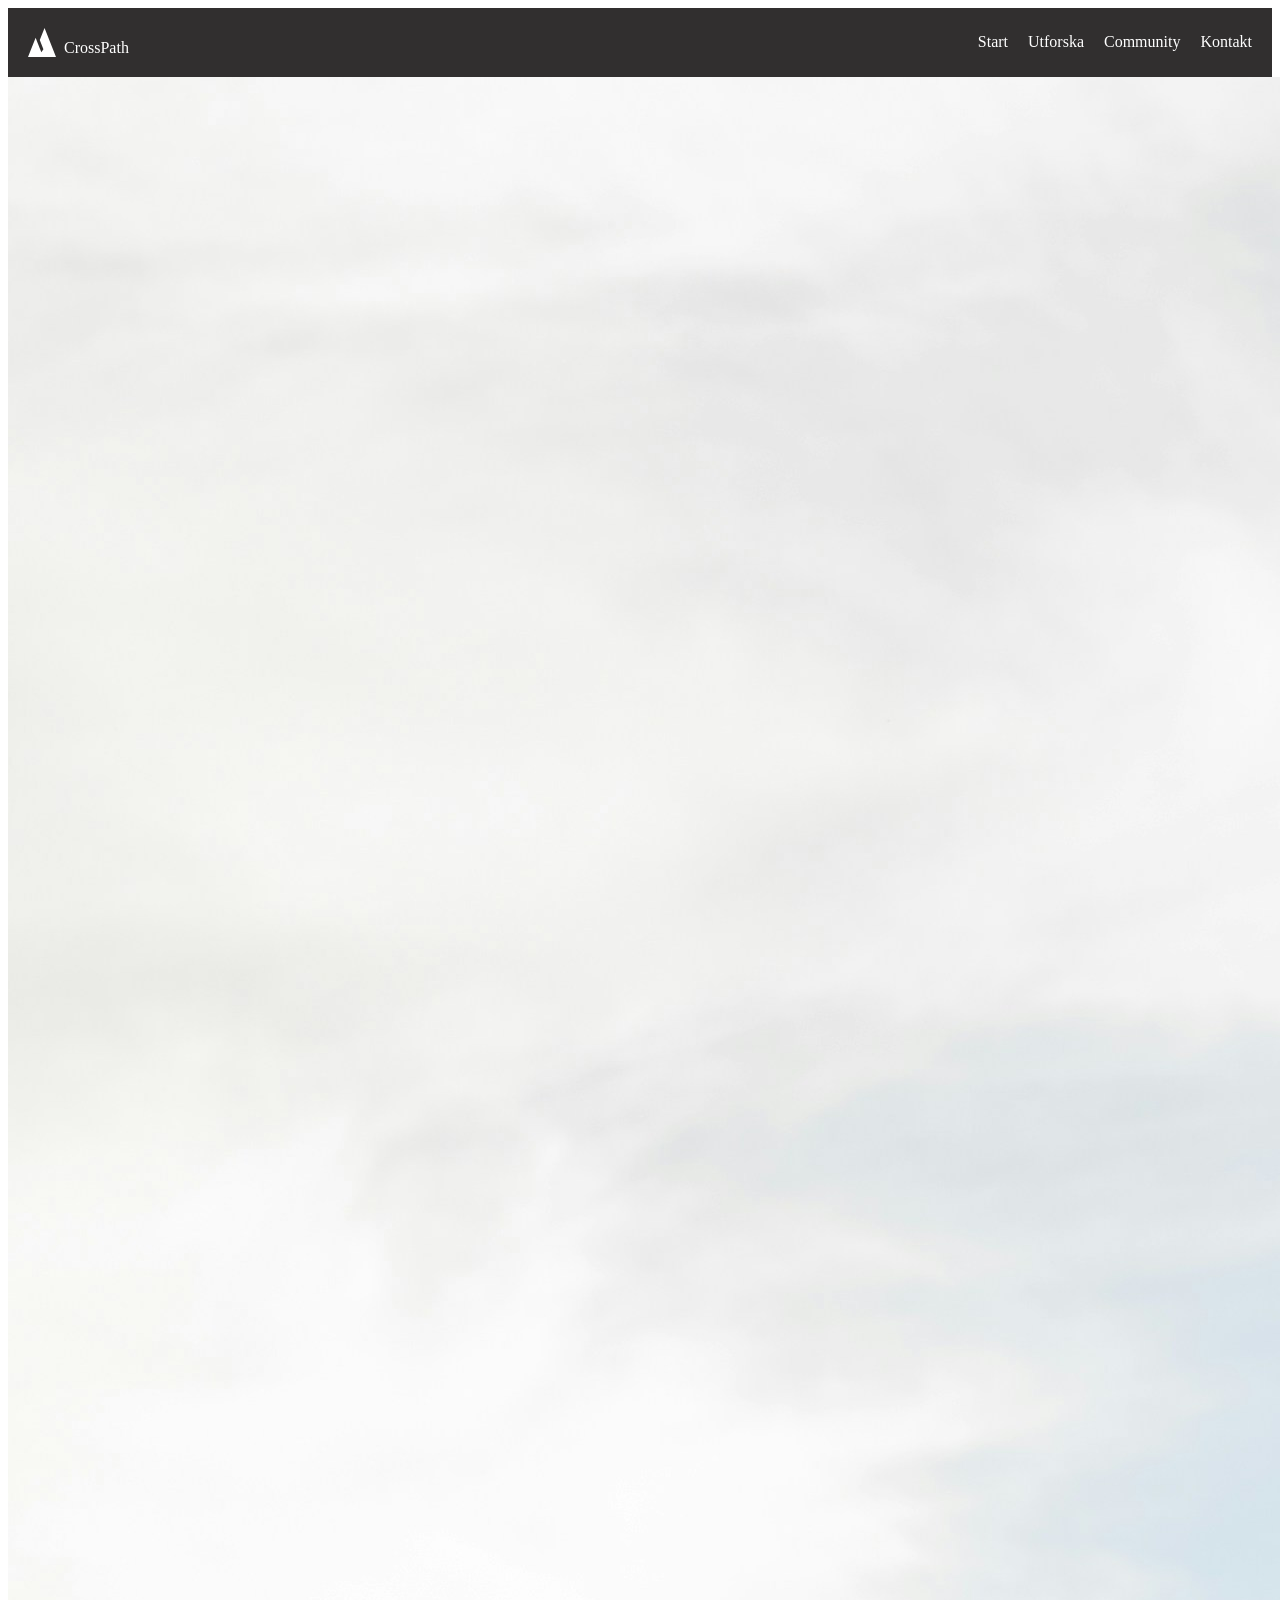
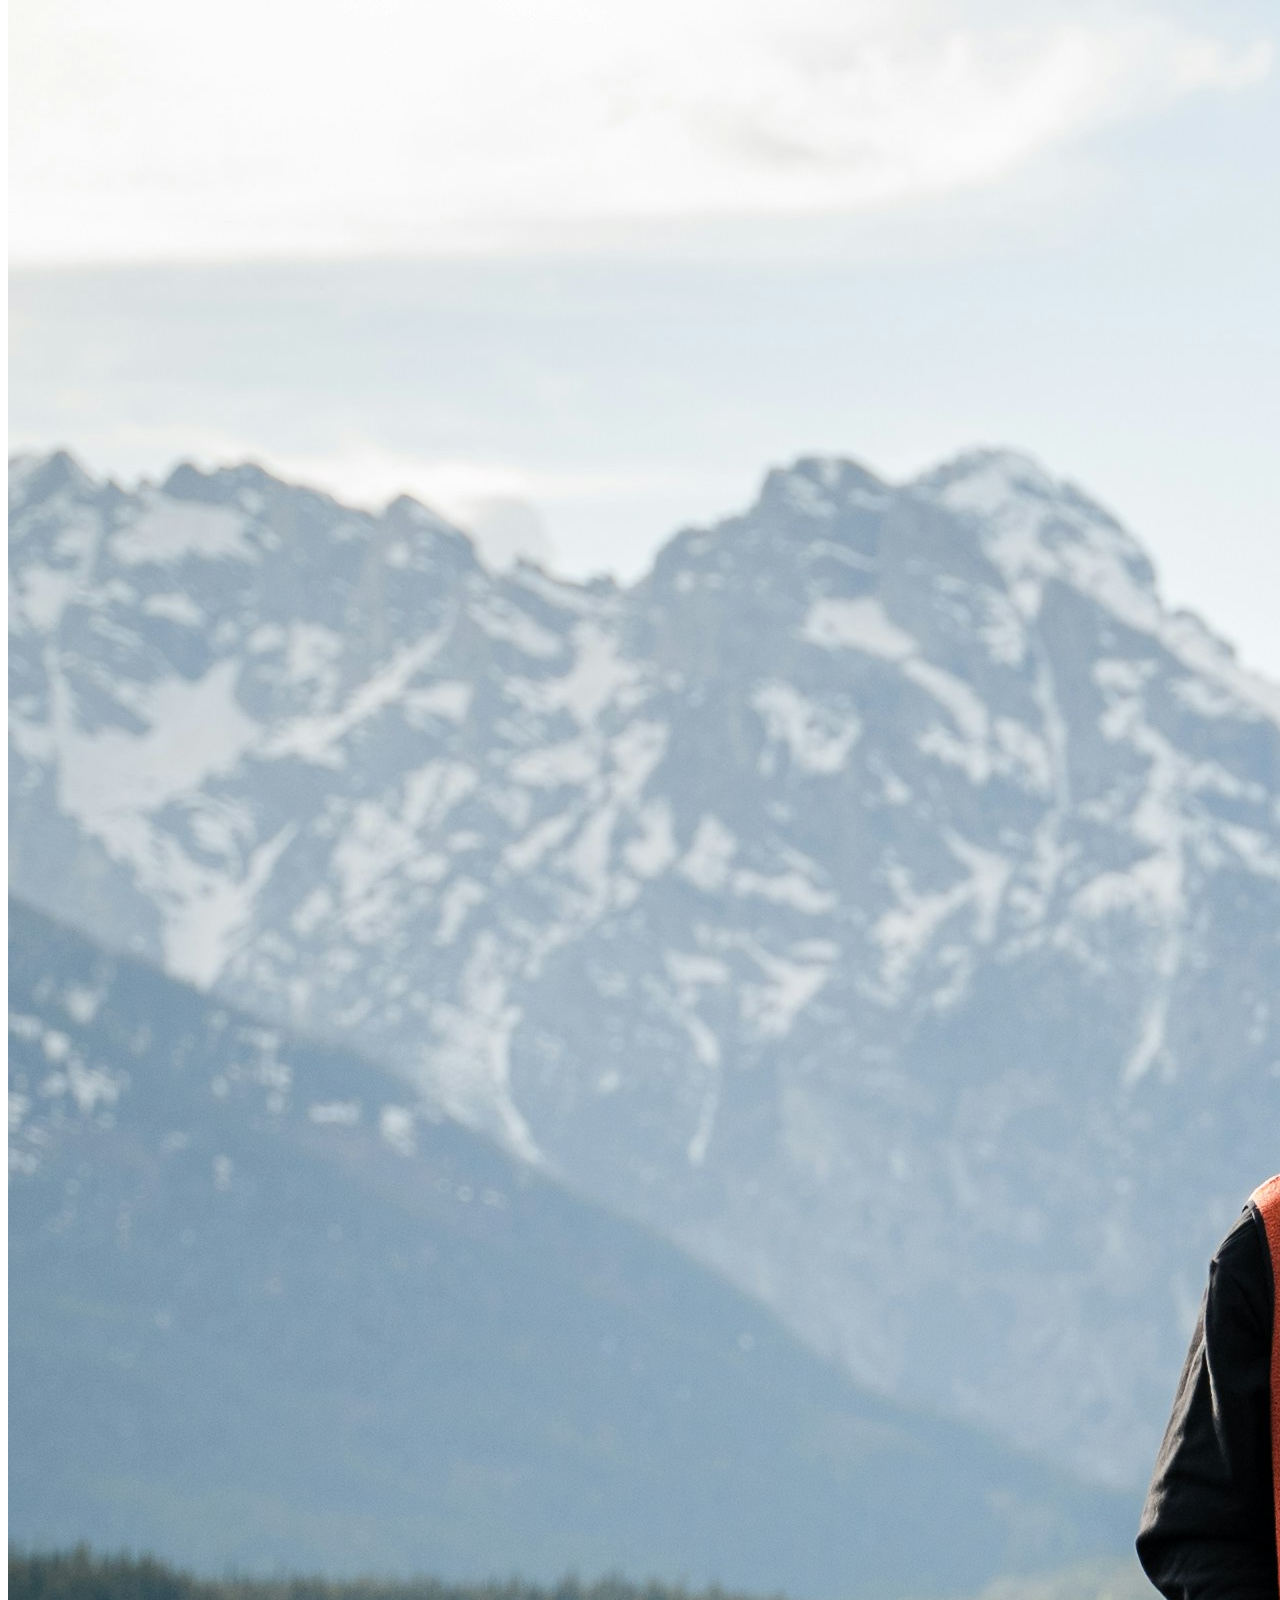
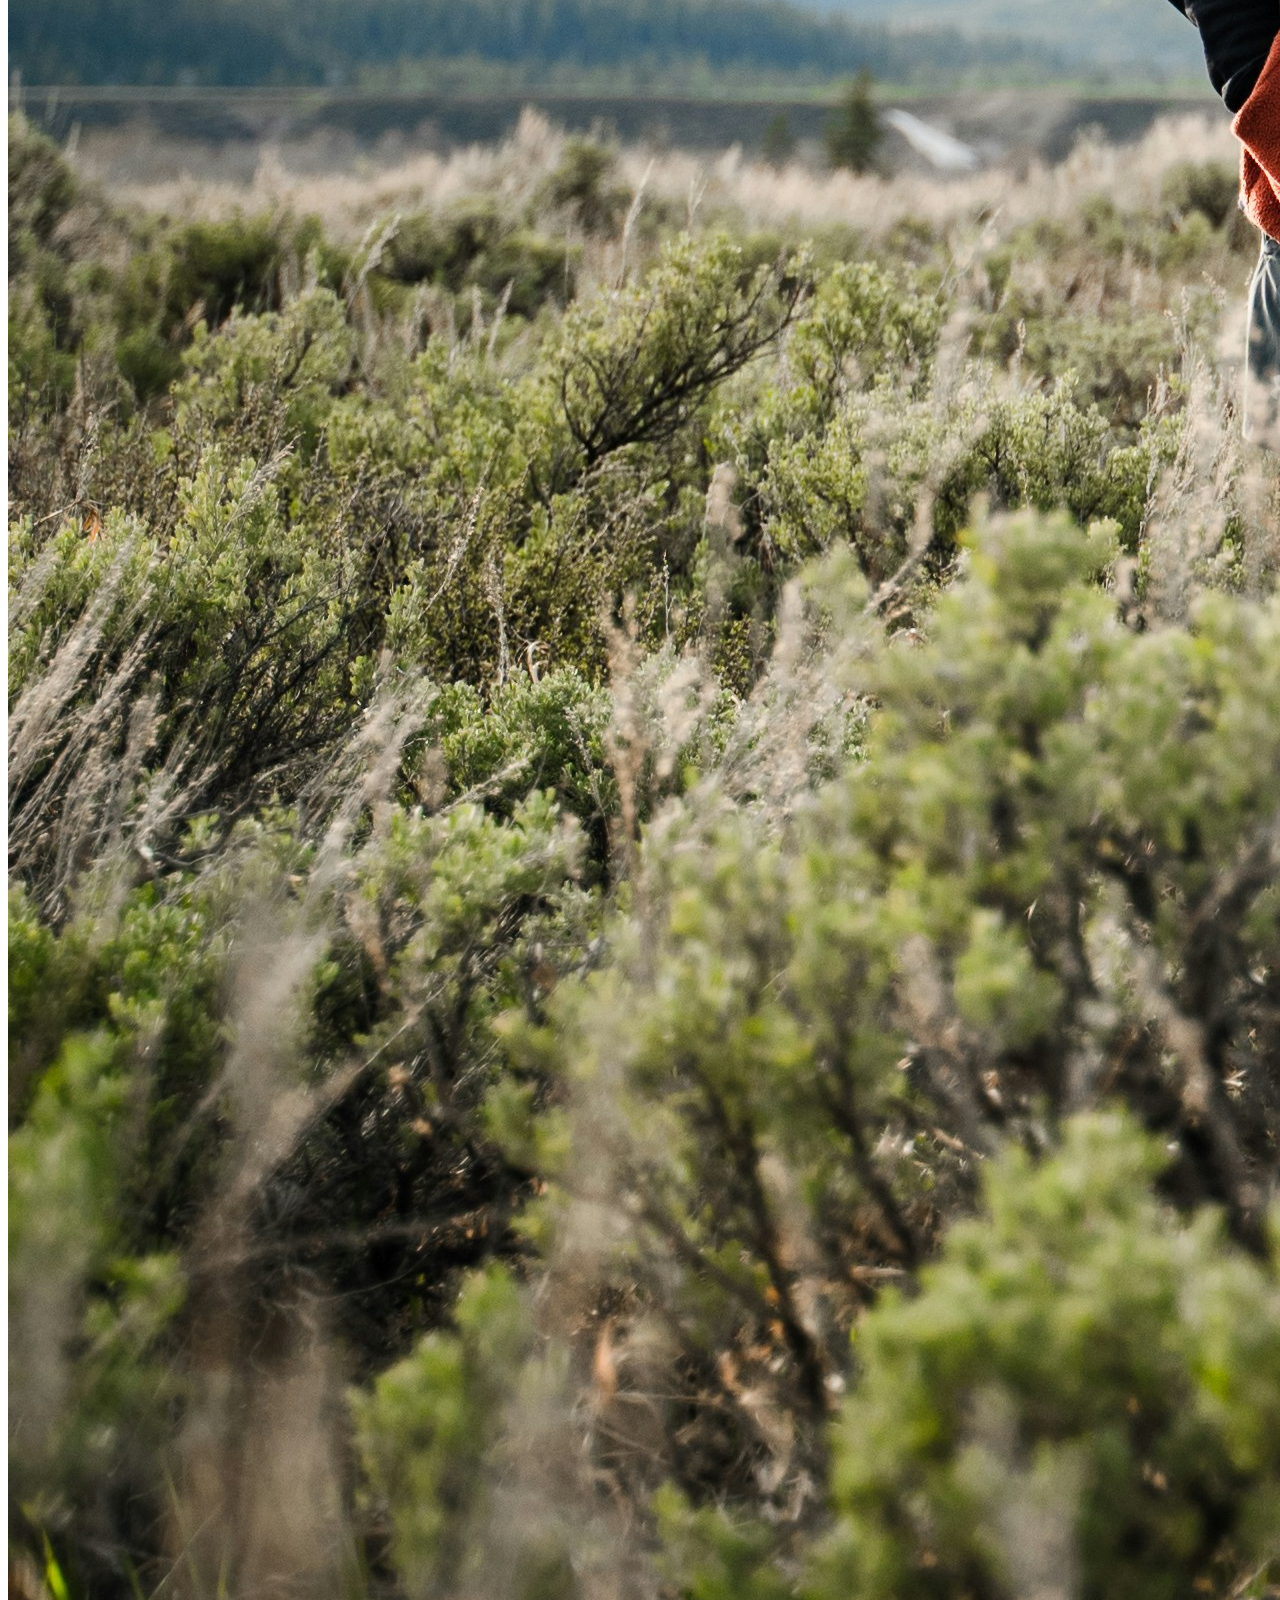
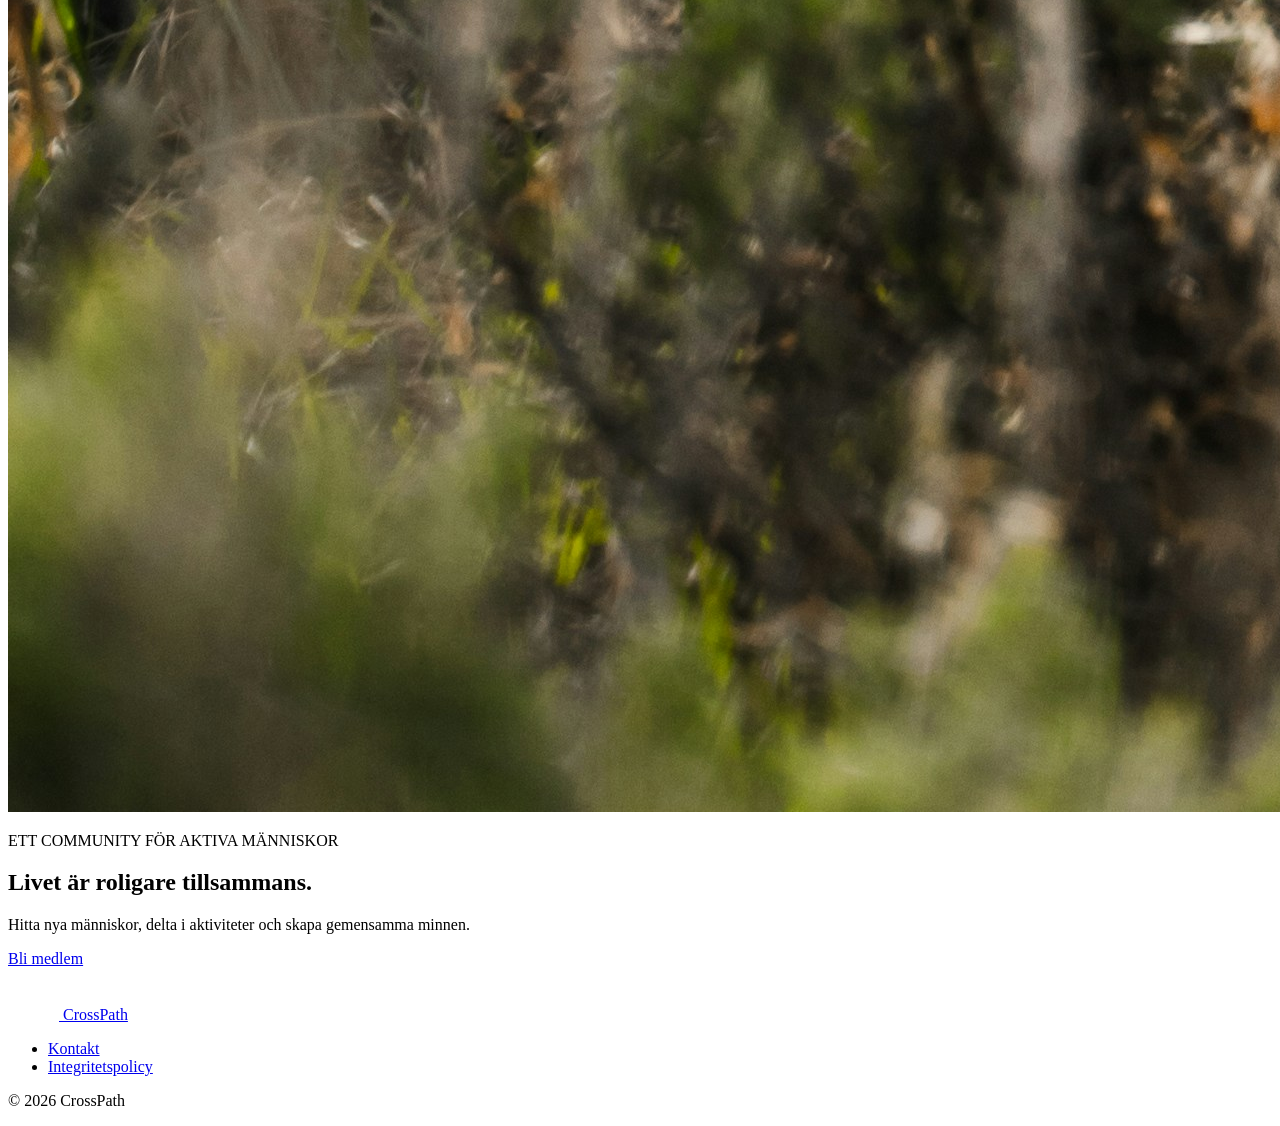
==== index.html @ e4bf087c "Lagt till hero, footern ochimages" ====
<!DOCTYPE html>
<html lang="sv">

<head>
    <meta charset="UTF-8">
    <meta name="viewport" content="width=device-width, initial-scale=1.0">
    <title>CrossPath</title>
    <link rel="stylesheet" href="css/style.css">
    <script src="js/main.js" defer></script>
</head>

<body>
    <header>

        <!--Logotyp-->

        <a href="index.html" class="logotyp">
            <img src="images/crosspath-logo.svg"
                alt="CrossPaths logotyp. Den föreställer ett större och ett mindre berg. Logotypen är helt vit">
            CrossPath
        </a>
        <button class="menu-toggle">☰</button>
        <nav class="menu">
            <ul>
                <li><a href="index.html">Start</a></li>
                <li><a href="utforska.html">Utforska</a></li>
                <li><a href="community.html">Community</a></li>
                <li><a href="kontakt.html">Kontakt</a></li>


            </ul>
        </nav>
    </header>
    <main>

        <!--Hero-sektionen med bild och text. (Ska bli en bildkaruseller med JS)-->

        <section class="hero">
            <img src="images/jonah-brown.jpg" alt="Tre killar som står bredvid varandra framför ett berg och ler.">

            <div class="hero-text">
                <p>ETT COMMUNITY FÖR AKTIVA MÄNNISKOR</p>

                <h1>Livet är roligare tillsammans.</h1>

                <p>Hitta nya människor, delta i aktiviteter
                    och skapa gemensamma minnen.

                </p>

                <a href="community.html" class="member-btn">Bli medlem</a>

            </div>
        </section>
    </main>

    <!--Footer-sektionen med länk och logotyp-->

    <footer>
        <a href="index.html" class="footer-logo">
            <img src="images/crosspath-logo.svg"
                alt="CrossPaths logotyp. Den föreställer ett större och ett mindre berg. Logotypen är helt vit">
            CrossPath
        </a>
        <nav>
            <ul>

                <li><a href="kontakt.html">Kontakt</a></li>
                <li><a href="#">Integritetspolicy</a></li>
            </ul>

        </nav>

        <p>© 2026 CrossPath</p>

    </footer>

</body>

</html>
---- css/style.css ----
/* Grundläggande CS*/

* {
    box-sizing: border-box;
}

header {
    background-color: #312F2F;
    padding: 20px;
    color: white;

    display: flex;
    justify-content: space-between;
    align-items: center;
    flex-wrap: wrap;

}

/* Logotyp */
.logotyp {
    display: flex;
    align-items: flex-end;
    gap: 0.5rem;
    color: white;
    text-decoration: none;
}

.logotyp img {
   width: 28px;
   height: auto;
}

/* Hamburgermeny */
.menu {
    display: none;
    width: 100%;
}

/*Visar menyn när klassen open läggs till*/
.menu.open {
    display: block;
}

.menu-toggle{
    cursor: pointer;
    background-color: transparent;
    border: none;
    color: white;
    font-size: 25px;
}

.menu ul {
    list-style: none;
    margin: 0;
    padding: 0;
}

.menu a {
    color: white;
    text-decoration: none;
}

/* Desktop-versionen, för stora skärmar */

@media (min-width: 768px) {
    .menu-toggle {
        display: none;
    }

    .menu {
        display: block;
        width: auto;
    }

    .menu ul {
        display: flex;
        gap: 20px;
    }
}
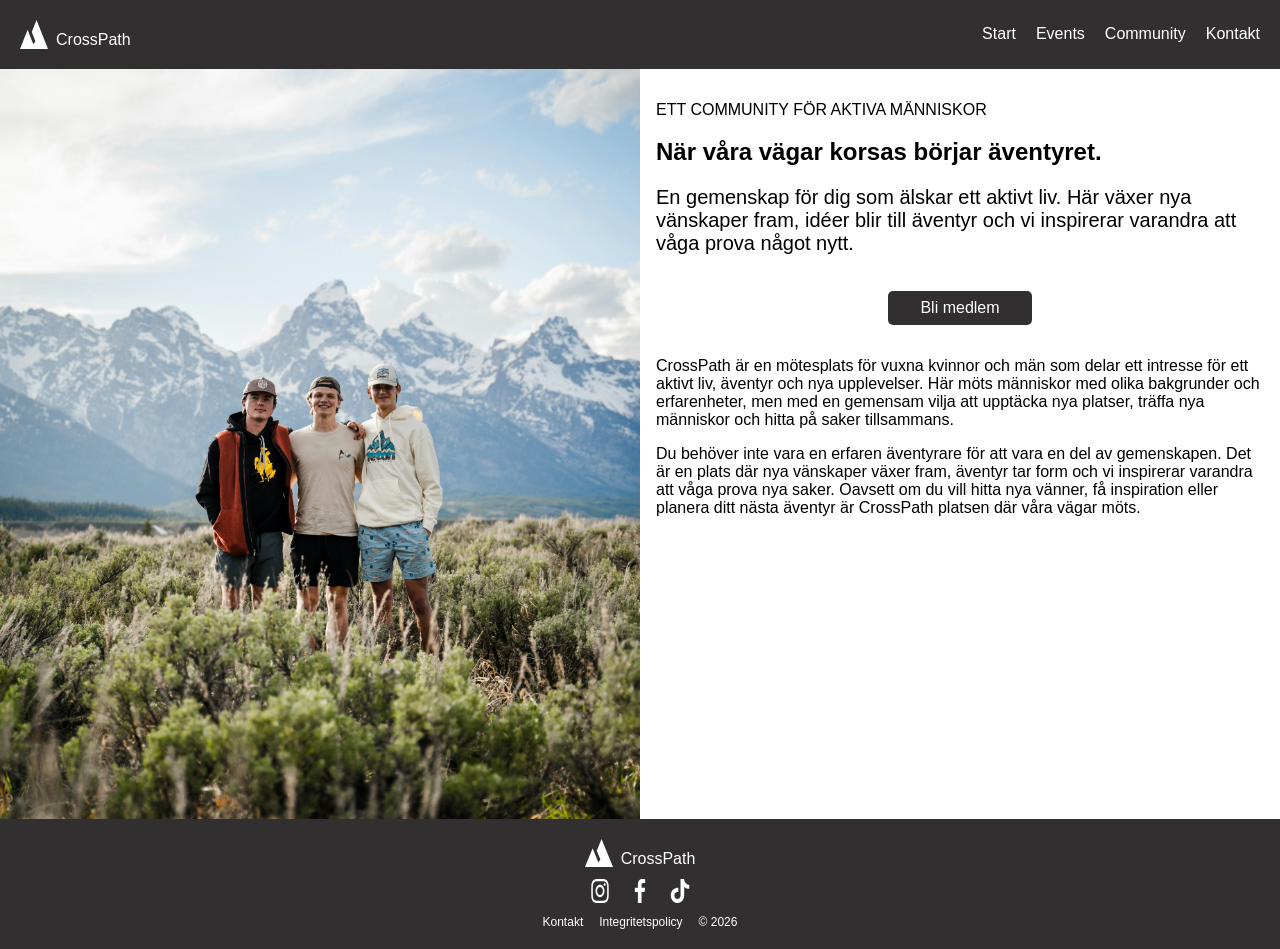
==== commit cddb1f58: "Byggt footern och uppdaterat hemsidans layout. Jag har även anpassat den från Mobile First till Desk" ====
--- a/index.html
+++ b/index.html
@@ -17,13 +17,13 @@
         <a href="index.html" class="logotyp">
             <img src="images/crosspath-logo.svg"
                 alt="CrossPaths logotyp. Den föreställer ett större och ett mindre berg. Logotypen är helt vit">
-            CrossPath
+            <span>CrossPath</span>
         </a>
         <button class="menu-toggle">☰</button>
         <nav class="menu">
             <ul>
                 <li><a href="index.html">Start</a></li>
-                <li><a href="utforska.html">Utforska</a></li>
+                <li><a href="events.html">Events</a></li>
                 <li><a href="community.html">Community</a></li>
                 <li><a href="kontakt.html">Kontakt</a></li>
 
@@ -39,18 +39,35 @@
             <img src="images/jonah-brown.jpg" alt="Tre killar som står bredvid varandra framför ett berg och ler.">
 
             <div class="hero-text">
-                <p>ETT COMMUNITY FÖR AKTIVA MÄNNISKOR</p>
+                <p class="hero-intro">ETT COMMUNITY FÖR AKTIVA MÄNNISKOR</p>
 
-                <h1>Livet är roligare tillsammans.</h1>
+                <h1>När våra vägar korsas börjar äventyret.</h1>
 
-                <p>Hitta nya människor, delta i aktiviteter
-                    och skapa gemensamma minnen.
-
+                <p class="hero-description">En gemenskap för dig som älskar ett aktivt liv.
+                    Här växer nya vänskaper fram, idéer blir till äventyr och vi inspirerar varandra att våga prova
+                    något nytt.
                 </p>
 
-                <a href="community.html" class="member-btn">Bli medlem</a>
+                <div class="member-container">
+                    <a href="community.html" class="member-btn">Bli medlem</a>
+                </div>
+               <div class="hero-info">
+    <p>
+        CrossPath är en mötesplats för vuxna kvinnor och män som delar ett intresse
+        för ett aktivt liv, äventyr och nya upplevelser. Här möts människor med
+        olika bakgrunder och erfarenheter, men med en gemensam vilja att upptäcka
+        nya platser, träffa nya människor och hitta på saker tillsammans.
+    </p>
 
-            </div>
+    <p>
+        Du behöver inte vara en erfaren äventyrare för att vara en del av
+        gemenskapen. Det är en plats där nya vänskaper växer fram, äventyr tar
+        form och vi inspirerar varandra att våga prova nya saker. Oavsett om
+        du vill hitta nya vänner, få inspiration eller planera ditt nästa
+        äventyr är CrossPath platsen där våra vägar möts.
+    </p>
+</div>
+</div>
         </section>
     </main>
 
@@ -62,16 +79,20 @@
                 alt="CrossPaths logotyp. Den föreställer ett större och ett mindre berg. Logotypen är helt vit">
             CrossPath
         </a>
+<div class="footer-social">
+    <img src="images/instagram.svg" alt = "En symbol för Instagram">
+    <img src="images/facebook.svg" alt="En symbol för Facebook">
+    <img src="images/tiktok.svg" alt="En symbol för TikTok">
+</div>
         <nav>
             <ul>
 
                 <li><a href="kontakt.html">Kontakt</a></li>
                 <li><a href="#">Integritetspolicy</a></li>
+                <li>© 2026</li>
             </ul>
 
         </nav>
-
-        <p>© 2026 CrossPath</p>
 
     </footer>
 
--- a/css/style.css
+++ b/css/style.css
@@ -2,6 +2,11 @@
 
 * {
     box-sizing: border-box;
+}
+
+body {
+    margin: 0;
+    font-family: Arial, Helvetica, sans-serif;
 }
 
 header {
@@ -19,15 +24,21 @@
 /* Logotyp */
 .logotyp {
     display: flex;
-    align-items: flex-end;
+    align-items: center;
     gap: 0.5rem;
     color: white;
     text-decoration: none;
+    
+}
+
+.logotyp span {
+    position: relative;
+    top: 6px;
 }
 
 .logotyp img {
-   width: 28px;
-   height: auto;
+    width: 28px;
+    height: auto;
 }
 
 /* Hamburgermeny */
@@ -41,7 +52,7 @@
     display: block;
 }
 
-.menu-toggle{
+.menu-toggle {
     cursor: pointer;
     background-color: transparent;
     border: none;
@@ -60,6 +71,109 @@
     text-decoration: none;
 }
 
+.hero img {
+    width: 100%;
+    height: 272px;
+    object-fit: cover;
+}
+
+.hero-text {
+    padding: 1rem;
+}
+
+.hero-text h1 {
+    font-size: 1.5rem;
+}
+
+
+.hero-intro {
+    font-size: 1rem;
+}
+
+.hero-description {
+    font-size: 1.25rem;
+    max-width: 100%;
+}
+
+/* Bli medlem-knappen */
+
+.member-container {
+    text-align: center;
+}
+
+.member-btn {
+    display: inline-block;
+    background-color: #312F2F;
+    color: white;
+    text-decoration: none;
+    padding: 0.5rem 2rem;
+    margin-top: 1rem;
+    border-radius: 5px;
+}
+
+.hero-info {
+    margin-top: 2rem;
+    text-align: left;
+}
+
+.hero-info p {
+    margin-top: 0;
+
+}
+
+
+    footer {
+    background-color: #312F2F;
+    color: white;
+    padding: 20px;
+    display: flex;
+    flex-direction: column;
+    align-items: center;
+    text-align: center;
+    gap: 0.75rem;
+
+}
+
+.footer-logo {
+    display: flex;
+    align-items: flex-end;
+    gap: 0.5rem;
+    color: white;
+    text-decoration: none;
+    line-height: 1;
+}
+
+.footer-logo img {
+    width: 28px;
+    height: auto;
+}
+
+.footer-social {
+    display: flex;
+    gap: 1rem;
+}
+
+.footer-social img {
+    width: 24px;
+    height: 24px;
+}
+
+footer nav ul {
+    list-style: none;
+    margin: 0;
+    padding: 0;
+    display: flex;
+    flex-direction: row;
+    justify-content: center;
+    gap: 1rem;
+    font-size: 12px;
+}
+
+footer nav a {
+    color: white;
+    text-decoration: none;
+}
+
 /* Desktop-versionen, för stora skärmar */
 
 @media (min-width: 768px) {
@@ -75,5 +189,19 @@
     .menu ul {
         display: flex;
         gap: 20px;
-    }
-}+
+    }
+
+        .hero {
+            display: flex;
+        }
+
+        .hero img {
+            width: 50%;
+            height: 750px;
+            object-fit: cover;
+            flex-shrink: 0;
+        }
+    }
+
+
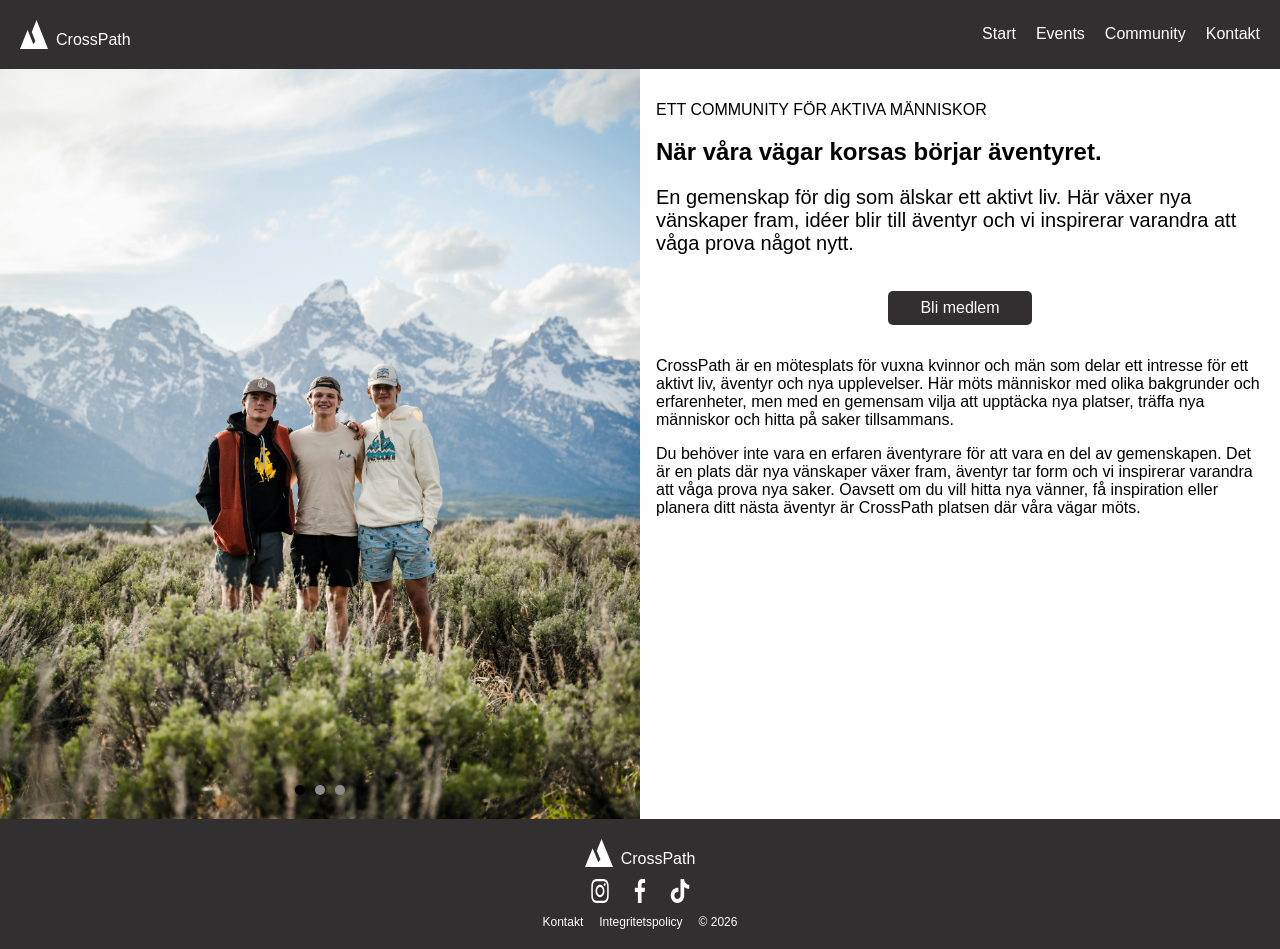
==== commit fa292c5c: "Bytt ut min herobild till en bildkarusell med tre bilder. Har byggt den i html-fliken, skapat en ege" ====
--- a/index.html
+++ b/index.html
@@ -7,6 +7,7 @@
     <title>CrossPath</title>
     <link rel="stylesheet" href="css/style.css">
     <script src="js/main.js" defer></script>
+    <script src="js/carousel.js" defer></script>
 </head>
 
 <body>
@@ -33,10 +34,24 @@
     </header>
     <main>
 
-        <!--Hero-sektionen med bild och text. (Ska bli en bildkaruseller med JS)-->
+        <!--Hero-sektionen med bild och text. Det var tidigare en hero-bild, men har lagt in en bildkarusell för hero-sektionen -->
 
         <section class="hero">
-            <img src="images/jonah-brown.jpg" alt="Tre killar som står bredvid varandra framför ett berg och ler.">
+            <div class="carousel">
+
+                <div class="carousel__item">
+                    <img src="images/jonah-brown.jpg" alt="Tre killar framför ett berg.">
+                </div>
+
+                <div class="carousel__item">
+                    <img src="images/logan-weaver.jpg" alt="Ett glatt skidgäng som åker på en transportsträcka">
+                </div>
+
+                <div class="carousel__item">
+                    <img src="images/woody-kelly.jpg"
+                        alt="Ett gäng människor som sitter framför ett berg och fikar tillsammans">
+                </div>
+            </div>
 
             <div class="hero-text">
                 <p class="hero-intro">ETT COMMUNITY FÖR AKTIVA MÄNNISKOR</p>
@@ -51,23 +66,23 @@
                 <div class="member-container">
                     <a href="community.html" class="member-btn">Bli medlem</a>
                 </div>
-               <div class="hero-info">
-    <p>
-        CrossPath är en mötesplats för vuxna kvinnor och män som delar ett intresse
-        för ett aktivt liv, äventyr och nya upplevelser. Här möts människor med
-        olika bakgrunder och erfarenheter, men med en gemensam vilja att upptäcka
-        nya platser, träffa nya människor och hitta på saker tillsammans.
-    </p>
+                <div class="hero-info">
+                    <p>
+                        CrossPath är en mötesplats för vuxna kvinnor och män som delar ett intresse
+                        för ett aktivt liv, äventyr och nya upplevelser. Här möts människor med
+                        olika bakgrunder och erfarenheter, men med en gemensam vilja att upptäcka
+                        nya platser, träffa nya människor och hitta på saker tillsammans.
+                    </p>
 
-    <p>
-        Du behöver inte vara en erfaren äventyrare för att vara en del av
-        gemenskapen. Det är en plats där nya vänskaper växer fram, äventyr tar
-        form och vi inspirerar varandra att våga prova nya saker. Oavsett om
-        du vill hitta nya vänner, få inspiration eller planera ditt nästa
-        äventyr är CrossPath platsen där våra vägar möts.
-    </p>
-</div>
-</div>
+                    <p>
+                        Du behöver inte vara en erfaren äventyrare för att vara en del av
+                        gemenskapen. Det är en plats där nya vänskaper växer fram, äventyr tar
+                        form och vi inspirerar varandra att våga prova nya saker. Oavsett om
+                        du vill hitta nya vänner, få inspiration eller planera ditt nästa
+                        äventyr är CrossPath platsen där våra vägar möts.
+                    </p>
+                </div>
+            </div>
         </section>
     </main>
 
@@ -79,11 +94,11 @@
                 alt="CrossPaths logotyp. Den föreställer ett större och ett mindre berg. Logotypen är helt vit">
             CrossPath
         </a>
-<div class="footer-social">
-    <img src="images/instagram.svg" alt = "En symbol för Instagram">
-    <img src="images/facebook.svg" alt="En symbol för Facebook">
-    <img src="images/tiktok.svg" alt="En symbol för TikTok">
-</div>
+        <div class="footer-social">
+            <img src="images/instagram.svg" alt="En symbol för Instagram">
+            <img src="images/facebook.svg" alt="En symbol för Facebook">
+            <img src="images/tiktok.svg" alt="En symbol för TikTok">
+        </div>
         <nav>
             <ul>
 
--- a/css/style.css
+++ b/css/style.css
@@ -28,7 +28,7 @@
     gap: 0.5rem;
     color: white;
     text-decoration: none;
-    
+
 }
 
 .logotyp span {
@@ -71,10 +71,50 @@
     text-decoration: none;
 }
 
-.hero img {
+/* Bildkarusell */
+
+.carousel {
+    position: relative;
     width: 100%;
     height: 272px;
+}
+
+.carousel__item {
+    height: 100%;
+    display: none;
+}
+
+.carousel__item--selected {
+    display: block;
+}
+
+.carousel__item img {
+    width: 100%;
+    height: 100%;
     object-fit: cover;
+}
+
+.carousel__nav {
+    width: 100%;
+    padding: 20px 0;
+    position: absolute;
+    bottom: 0;
+    left: 0;
+    text-align: center;
+}
+
+.carousel__button {
+    width: 10px;
+    height: 10px;
+    display: inline-block;
+    background: rgb(144, 140, 140);
+    border-radius: 50%;
+    margin: 0 5px;
+    cursor: pointer;
+}
+
+.carousel__button--selected {
+    background: black;
 }
 
 .hero-text {
@@ -122,7 +162,7 @@
 }
 
 
-    footer {
+footer {
     background-color: #312F2F;
     color: white;
     padding: 20px;
@@ -174,6 +214,39 @@
     text-decoration: none;
 }
 
+/* Events-fliken för Mobile First */
+
+.events {
+    padding: 1rem;
+}
+
+.events-grid {
+    display: flex;
+    flex-direction: column;
+    gap: 1.5rem;
+}
+
+.event-card {
+    margin-bottom: 2rem;
+    border: 1px solid #e0e0e0;
+}
+
+.event-card img {
+    width: 100%;
+    height: 550px;
+    object-fit: cover;
+}
+
+.event-card h2 {
+    margin-left: 1rem;
+    margin-right: 1rem;
+}
+
+.event-card p {
+    margin-left: 1rem;
+    margin-right: 1rem;
+}
+
 /* Desktop-versionen, för stora skärmar */
 
 @media (min-width: 768px) {
@@ -192,16 +265,23 @@
 
     }
 
-        .hero {
-            display: flex;
-        }
-
-        .hero img {
-            width: 50%;
-            height: 750px;
-            object-fit: cover;
-            flex-shrink: 0;
-        }
-    }
-
-
+    .hero {
+        display: flex;
+    }
+
+   .carousel {
+    width: 50%;
+    height: 750px;
+    flex-shrink: 0;
+
+   }
+
+    /* Events-fliken för Desktop */
+
+    .events-grid {
+        display: grid;
+        grid-template-columns: 1fr 1fr 1fr;
+        gap: 1rem;
+    }
+
+}
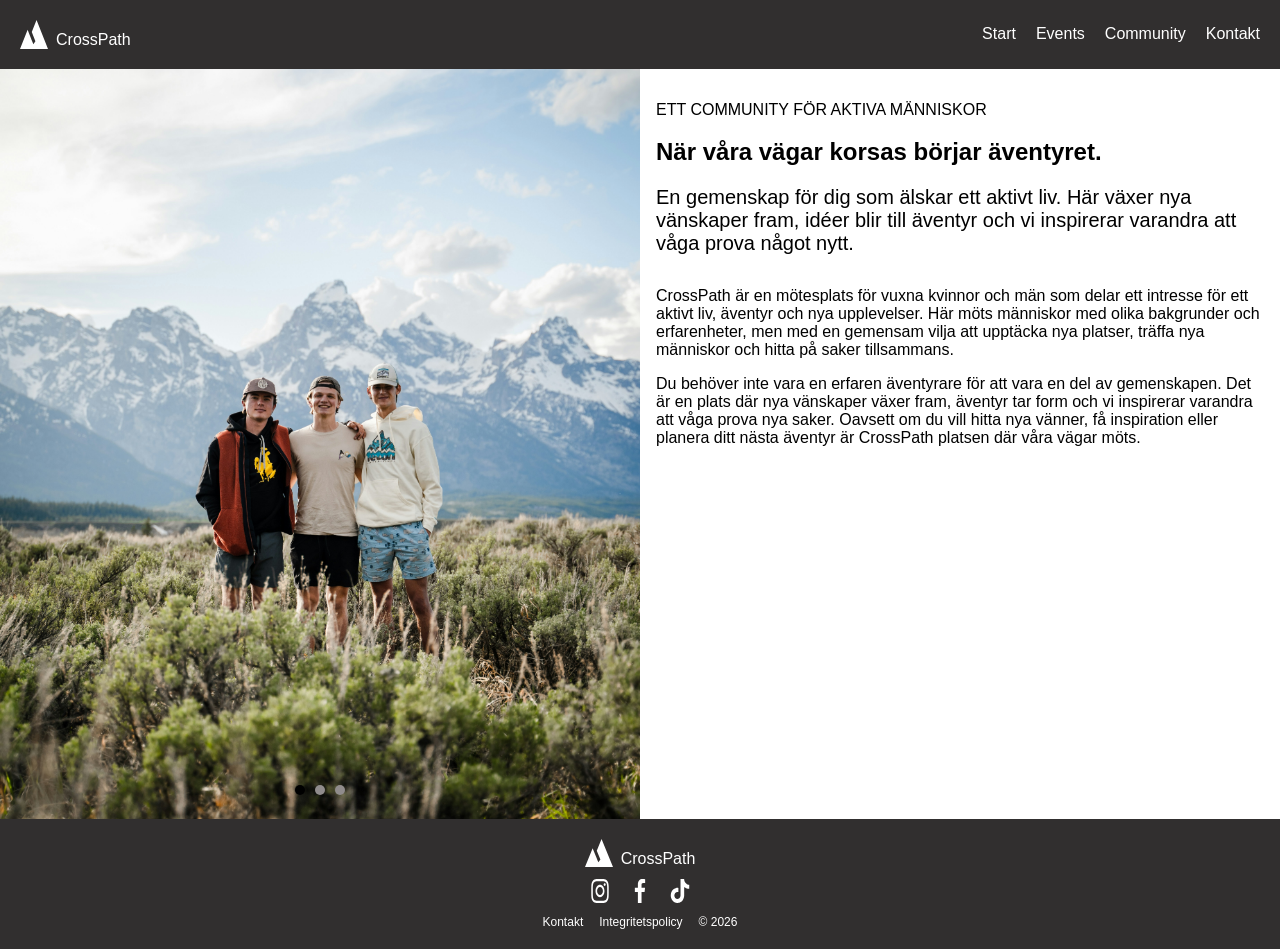
==== commit ced5b4df: "Tagit bort medlemsknapp, lagt till text och layout för community-fliken och en facebook-knapp" ====
--- a/index.html
+++ b/index.html
@@ -62,10 +62,7 @@
                     Här växer nya vänskaper fram, idéer blir till äventyr och vi inspirerar varandra att våga prova
                     något nytt.
                 </p>
-
-                <div class="member-container">
-                    <a href="community.html" class="member-btn">Bli medlem</a>
-                </div>
+        
                 <div class="hero-info">
                     <p>
                         CrossPath är en mötesplats för vuxna kvinnor och män som delar ett intresse
--- a/css/style.css
+++ b/css/style.css
@@ -135,21 +135,6 @@
     max-width: 100%;
 }
 
-/* Bli medlem-knappen */
-
-.member-container {
-    text-align: center;
-}
-
-.member-btn {
-    display: inline-block;
-    background-color: #312F2F;
-    color: white;
-    text-decoration: none;
-    padding: 0.5rem 2rem;
-    margin-top: 1rem;
-    border-radius: 5px;
-}
 
 .hero-info {
     margin-top: 2rem;
@@ -247,6 +232,113 @@
     margin-right: 1rem;
 }
 
+
+/* Kontaktformulär */
+
+.contact {
+    max-width: 600px;
+    margin: 40px auto;
+    padding: 20px;
+}
+
+.contact h1 {
+    margin-bottom: 15px;
+}
+
+.contact p {
+    margin-bottom: 20px;
+}
+
+.contact label {
+    display: block;
+    margin-bottom: 6px;
+    font-weight: bold;
+}
+
+.contact input {
+
+     width: 100%;
+    padding: 10px;
+    margin-bottom: 15px;
+    font: inherit;
+    border: 1px solid #aaa;
+    border-radius: 4px;
+
+}
+
+.contact textarea {
+    width: 100%;
+    padding: 10px;
+    margin-bottom: 15px;
+    font: inherit;
+    border: 1px solid #aaa;
+    border-radius: 4px;
+}
+
+.contact textarea {
+    height: 250px;
+}
+
+.contact .error {
+    color: #b00020;
+    font-size: 14px;
+    margin-bottom: 15px;
+    padding-left: 20px;
+}
+
+.contact button {
+    padding: 10px 18px;
+    margin-right: 10px;
+    margin-bottom: 10px;
+    font: inherit;
+    border: none;
+    border-radius: 4px;
+    background-color: #000000;
+    color: white;
+    cursor: pointer;
+}
+
+#clear-btn {
+    background-color: #e5e5e5;
+    color: #222;
+}
+
+
+/* Community-sidan */
+
+.community {
+    background-color: white;
+    color: black;
+    padding: 40px 20px;
+}
+
+.community h1 {
+    font-size: 2.5rem;
+    font-weight: normal;
+    line-height:  48px;
+    margin-top: 0;
+    margin-bottom: 40px;
+}
+
+.community p {
+    font-size: 1.1rem;
+    line-height: 28px;
+    margin-bottom: 30px;
+}
+
+/* Facebook-knapp */
+
+.facebook-btn {
+    display: inline-block;
+    padding: 15px 30px;
+    margin-top: 40px;
+    background-color: #312F2F;
+    color: white;
+    text-decoration: none;
+    border-radius: 5px;
+}
+
+
 /* Desktop-versionen, för stora skärmar */
 
 @media (min-width: 768px) {
@@ -284,4 +376,22 @@
         gap: 1rem;
     }
 
+/* Community-fliken */
+
+@media (min-width: 768px) {
+
+    .community {
+        padding: 80px 60px;
+    }
+
+    .community h1 {
+        font-size: 4rem;
+    }
+
+    .community p {
+        font-size: 1.5rem;
+    }
+}
+
+
 }
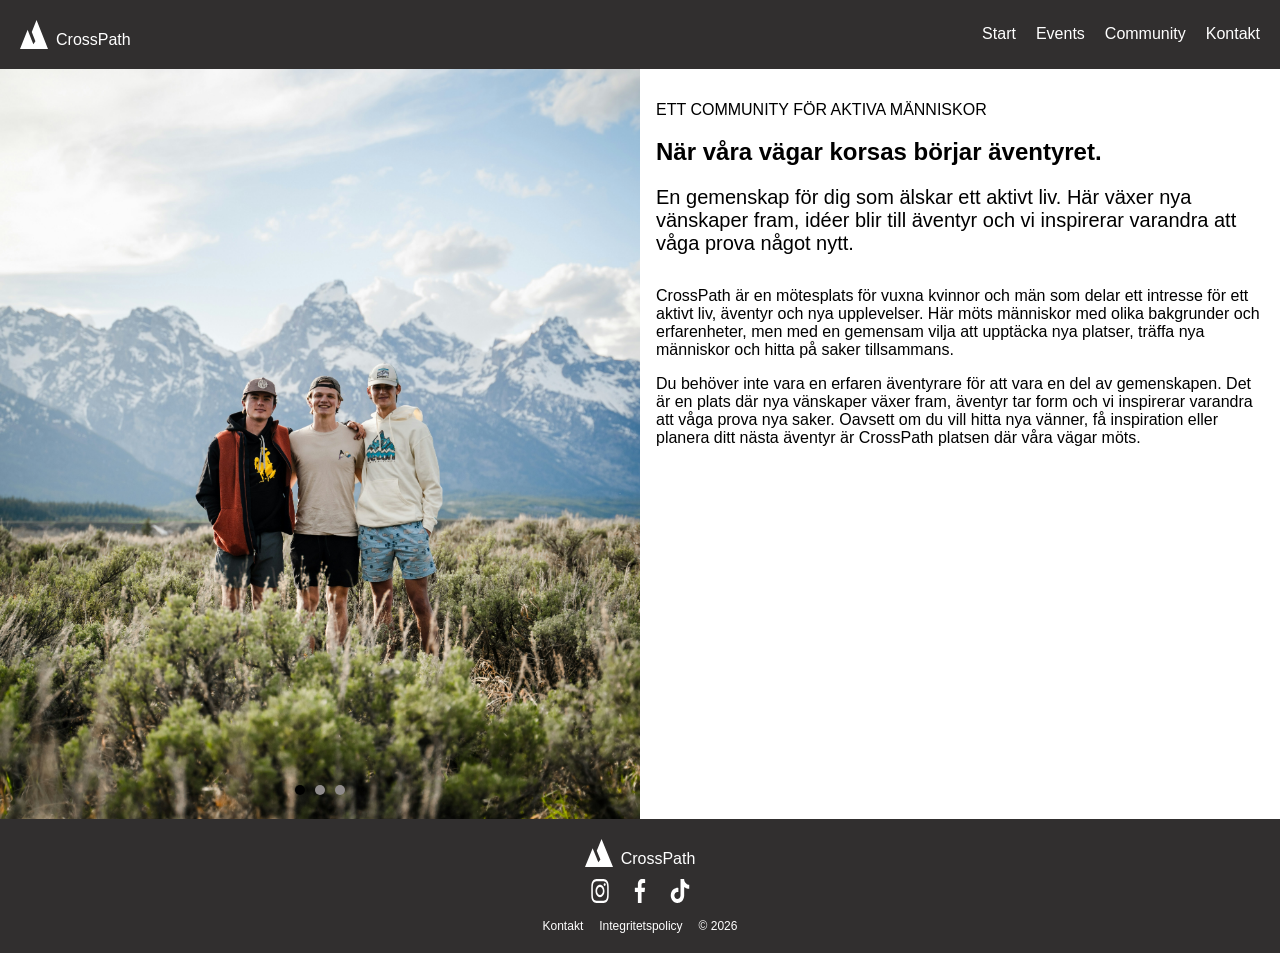
==== commit 48a2d55c: "Lagt till länkar till sociala medier i footern" ====
--- a/index.html
+++ b/index.html
@@ -62,7 +62,7 @@
                     Här växer nya vänskaper fram, idéer blir till äventyr och vi inspirerar varandra att våga prova
                     något nytt.
                 </p>
-        
+
                 <div class="hero-info">
                     <p>
                         CrossPath är en mötesplats för vuxna kvinnor och män som delar ett intresse
@@ -91,10 +91,21 @@
                 alt="CrossPaths logotyp. Den föreställer ett större och ett mindre berg. Logotypen är helt vit">
             CrossPath
         </a>
+        
         <div class="footer-social">
-            <img src="images/instagram.svg" alt="En symbol för Instagram">
-            <img src="images/facebook.svg" alt="En symbol för Facebook">
-            <img src="images/tiktok.svg" alt="En symbol för TikTok">
+
+            <a href="https://www.instagram.com/" target="_blank" rel="noopener noreferrer">
+                <img src="images/instagram.svg" alt="En symbol för Instagram">
+            </a>
+
+            <a href="https://www.facebook.com/" target="_blank" rel="noopener noreferrer">
+                <img src="images/facebook.svg" alt="En symbol för Facebook">
+            </a>
+
+            <a href="https://www.tiktok.com/" target="_blank" rel="noopener noreferrer">
+                <img src="images/tiktok.svg" alt="En symbol för TikTok">
+            </a>
+
         </div>
         <nav>
             <ul>
--- a/css/style.css
+++ b/css/style.css
@@ -378,8 +378,6 @@
 
 /* Community-fliken */
 
-@media (min-width: 768px) {
-
     .community {
         padding: 80px 60px;
     }
@@ -392,6 +390,3 @@
         font-size: 1.5rem;
     }
 }
-
-
-}
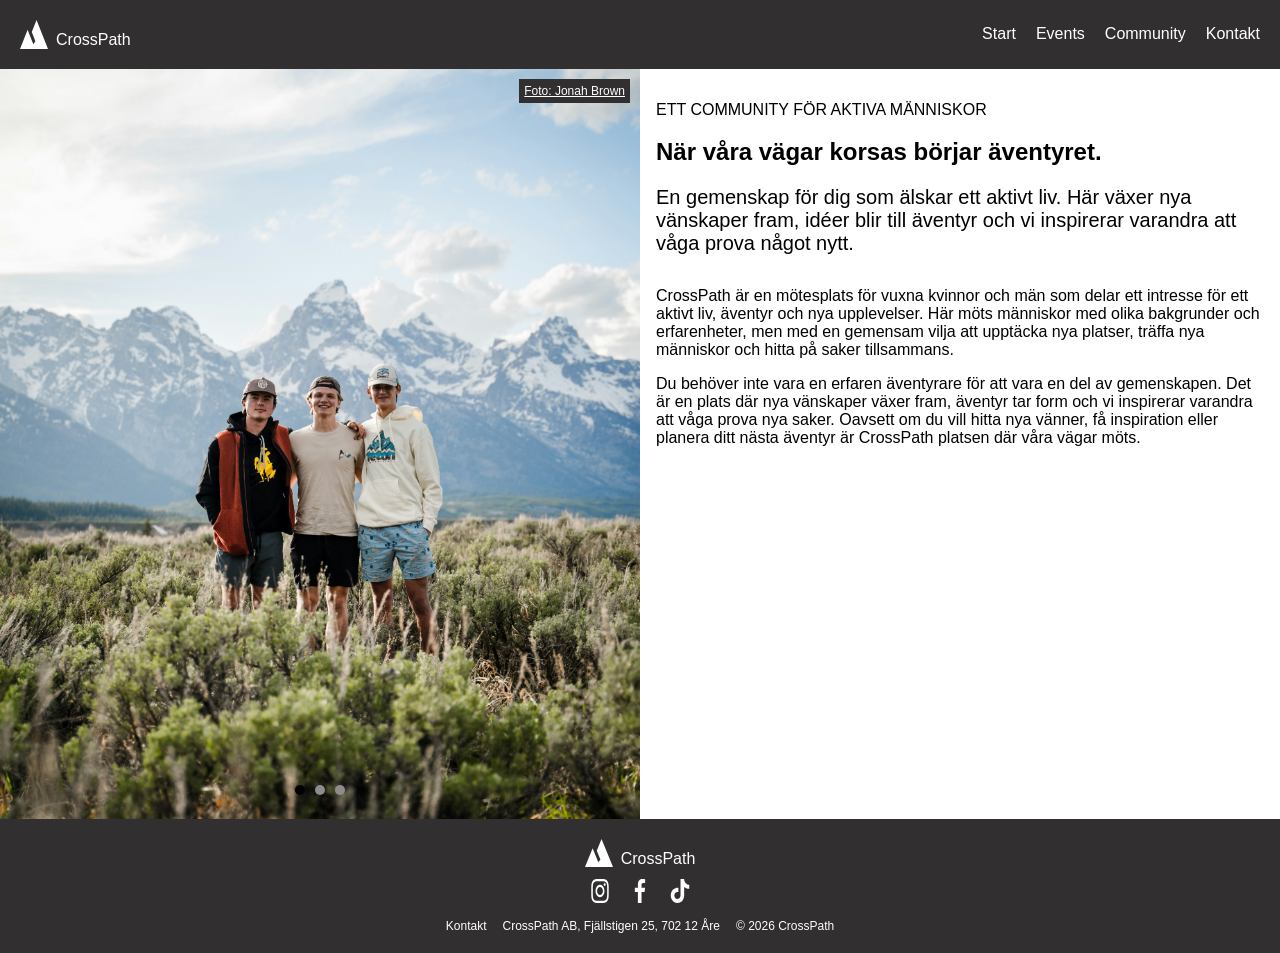
==== commit 18086448: "Lagt in länkar för bilderna som jag hittade på UnSplash och ändrat i footern. Har även tagit bort öv" ====
--- a/index.html
+++ b/index.html
@@ -41,45 +41,58 @@
 
                 <div class="carousel__item">
                     <img src="images/jonah-brown.jpg" alt="Tre killar framför ett berg.">
+
+                    <a href="https://unsplash.com/photos/man-and-woman-standing-on-green-grass-field-during-daytime-m3mYumV2lag"
+                        class="image-credit" target="_blank" rel="noopener noreferrer">
+                        Foto: Jonah Brown
+                    </a>
+                </div>
+                <div class="carousel__item">
+                    <img src="images/logan-weaver.jpg" alt="Ett glatt skidgäng som åker på en transportsträcka">
+
+                    <a href="https://unsplash.com/@lgnwvr" class="image-credit" target="_blank"
+                        rel="noopener noreferrer">
+                        Foto: Logan Weaver
+                    </a>
+                    </div>
+                    <div class="carousel__item">
+                        <img src="images/woody-kelly.jpg"
+                            alt="Ett gäng människor som sitter framför ett berg och fikar tillsammans">
+
+                        <a href="https://unsplash.com/@woodkell" class="image-credit" target="_blank"
+                            rel="noopener noreferrer">
+                            Foto: Woody Kelly
+                        </a>
+                    </div>
                 </div>
 
-                <div class="carousel__item">
-                    <img src="images/logan-weaver.jpg" alt="Ett glatt skidgäng som åker på en transportsträcka">
-                </div>
+                <div class="hero-text">
+                    <p class="hero-intro">ETT COMMUNITY FÖR AKTIVA MÄNNISKOR</p>
 
-                <div class="carousel__item">
-                    <img src="images/woody-kelly.jpg"
-                        alt="Ett gäng människor som sitter framför ett berg och fikar tillsammans">
-                </div>
-            </div>
+                    <h1>När våra vägar korsas börjar äventyret.</h1>
 
-            <div class="hero-text">
-                <p class="hero-intro">ETT COMMUNITY FÖR AKTIVA MÄNNISKOR</p>
-
-                <h1>När våra vägar korsas börjar äventyret.</h1>
-
-                <p class="hero-description">En gemenskap för dig som älskar ett aktivt liv.
-                    Här växer nya vänskaper fram, idéer blir till äventyr och vi inspirerar varandra att våga prova
-                    något nytt.
-                </p>
-
-                <div class="hero-info">
-                    <p>
-                        CrossPath är en mötesplats för vuxna kvinnor och män som delar ett intresse
-                        för ett aktivt liv, äventyr och nya upplevelser. Här möts människor med
-                        olika bakgrunder och erfarenheter, men med en gemensam vilja att upptäcka
-                        nya platser, träffa nya människor och hitta på saker tillsammans.
+                    <p class="hero-description">En gemenskap för dig som älskar ett aktivt liv.
+                        Här växer nya vänskaper fram, idéer blir till äventyr och vi inspirerar varandra att våga prova
+                        något nytt.
                     </p>
 
-                    <p>
-                        Du behöver inte vara en erfaren äventyrare för att vara en del av
-                        gemenskapen. Det är en plats där nya vänskaper växer fram, äventyr tar
-                        form och vi inspirerar varandra att våga prova nya saker. Oavsett om
-                        du vill hitta nya vänner, få inspiration eller planera ditt nästa
-                        äventyr är CrossPath platsen där våra vägar möts.
-                    </p>
+                    <div class="hero-info">
+                        <p>
+                            CrossPath är en mötesplats för vuxna kvinnor och män som delar ett intresse
+                            för ett aktivt liv, äventyr och nya upplevelser. Här möts människor med
+                            olika bakgrunder och erfarenheter, men med en gemensam vilja att upptäcka
+                            nya platser, träffa nya människor och hitta på saker tillsammans.
+                        </p>
+
+                        <p>
+                            Du behöver inte vara en erfaren äventyrare för att vara en del av
+                            gemenskapen. Det är en plats där nya vänskaper växer fram, äventyr tar
+                            form och vi inspirerar varandra att våga prova nya saker. Oavsett om
+                            du vill hitta nya vänner, få inspiration eller planera ditt nästa
+                            äventyr är CrossPath platsen där våra vägar möts.
+                        </p>
+                    </div>
                 </div>
-            </div>
         </section>
     </main>
 
@@ -91,7 +104,7 @@
                 alt="CrossPaths logotyp. Den föreställer ett större och ett mindre berg. Logotypen är helt vit">
             CrossPath
         </a>
-        
+
         <div class="footer-social">
 
             <a href="https://www.instagram.com/" target="_blank" rel="noopener noreferrer">
@@ -109,12 +122,10 @@
         </div>
         <nav>
             <ul>
-
-                <li><a href="kontakt.html">Kontakt</a></li>
-                <li><a href="#">Integritetspolicy</a></li>
-                <li>© 2026</li>
+                <li><a href="kontakt.html">Kontakt </a></li>
+                <li>CrossPath AB, Fjällstigen 25, 702 12 Åre</li>
+                <li>© 2026 CrossPath</li>
             </ul>
-
         </nav>
 
     </footer>
--- a/css/style.css
+++ b/css/style.css
@@ -82,6 +82,16 @@
 .carousel__item {
     height: 100%;
     display: none;
+}
+
+.image-credit {
+    position: absolute;
+    top: 10px;
+    right: 10px;
+    color: white;
+    font-size: 12px;
+    background-color: #312F2F;
+    padding: 5px;
 }
 
 .carousel__item--selected {
@@ -214,6 +224,20 @@
 .event-card {
     margin-bottom: 2rem;
     border: 1px solid #e0e0e0;
+    position: relative;
+
+}
+
+.event-image-credit {
+    position: absolute;
+    top: 10px;
+    right: 10px;
+    color: white;
+    font-size: 12px;
+    background-color: #312F2F;
+    padding: 5px;
+    text-decoration: none;
+    border-radius: 4px;
 }
 
 .event-card img {
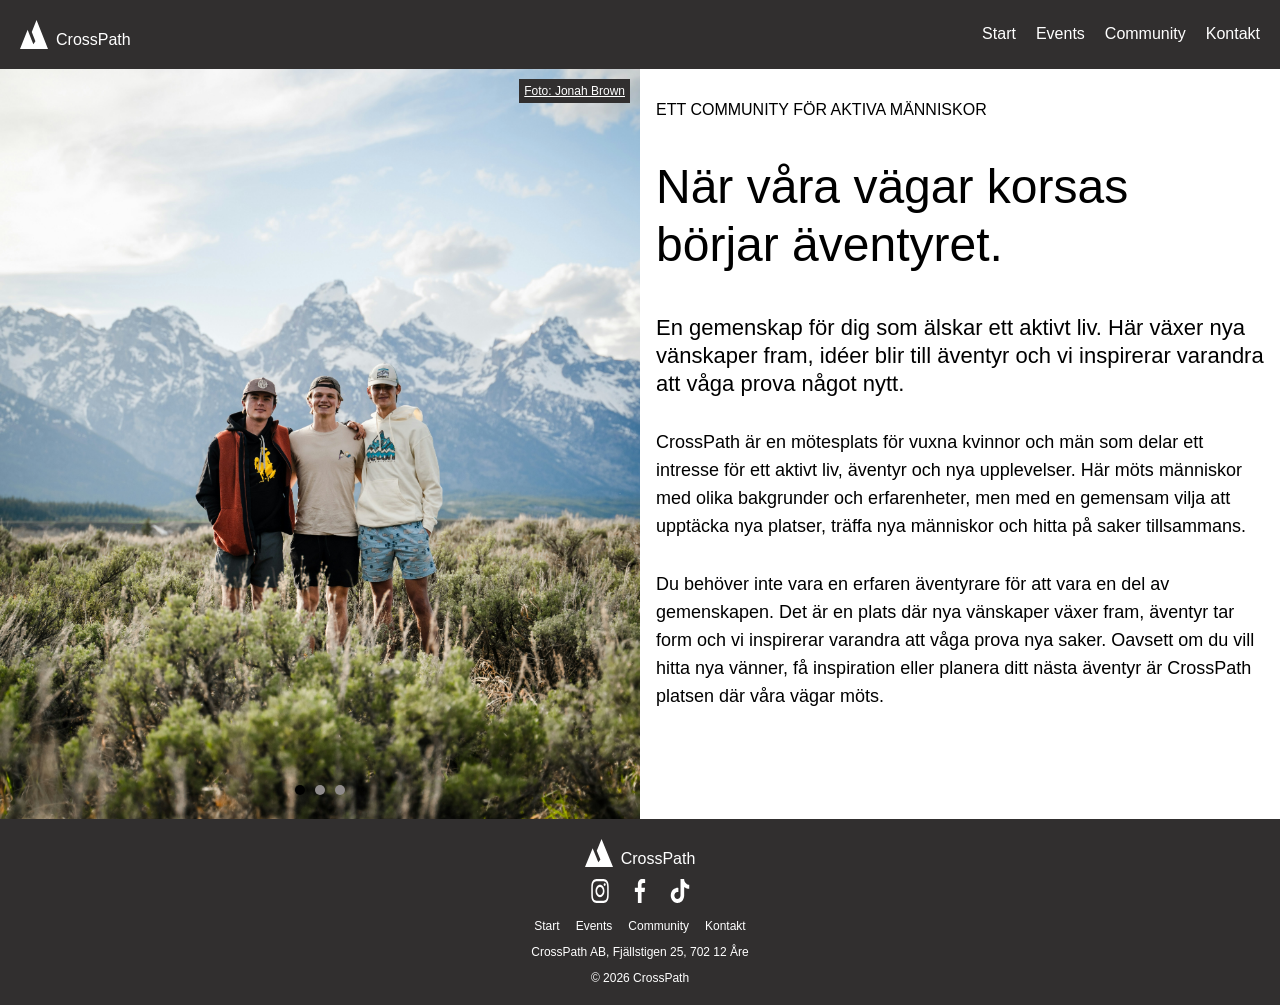
==== commit 95e192b9: "Förbättrat HTML-struktur, footer och kommentarer" ====
--- a/index.html
+++ b/index.html
@@ -20,7 +20,11 @@
                 alt="CrossPaths logotyp. Den föreställer ett större och ett mindre berg. Logotypen är helt vit">
             <span>CrossPath</span>
         </a>
+        <!--Knapp för mobilmenyn-->
         <button class="menu-toggle">☰</button>
+
+        <!--Navigeringsmenyn-->
+
         <nav class="menu">
             <ul>
                 <li><a href="index.html">Start</a></li>
@@ -34,9 +38,11 @@
     </header>
     <main>
 
-        <!--Hero-sektionen med bild och text. Det var tidigare en hero-bild, men har lagt in en bildkarusell för hero-sektionen -->
+        <!--Hero-sektionen med en bildkarusell istället för en tradionell hero-bild. -->
 
         <section class="hero">
+
+            <!--Bildkarusell med tre bilder och länkar till fotograferna på UnSplash.-->
             <div class="carousel">
 
                 <div class="carousel__item">
@@ -54,49 +60,51 @@
                         rel="noopener noreferrer">
                         Foto: Logan Weaver
                     </a>
-                    </div>
-                    <div class="carousel__item">
-                        <img src="images/woody-kelly.jpg"
-                            alt="Ett gäng människor som sitter framför ett berg och fikar tillsammans">
+                </div>
+                <div class="carousel__item">
+                    <img src="images/woody-kelly.jpg"
+                        alt="Ett gäng människor som sitter framför ett berg och fikar tillsammans">
 
-                        <a href="https://unsplash.com/@woodkell" class="image-credit" target="_blank"
-                            rel="noopener noreferrer">
-                            Foto: Woody Kelly
-                        </a>
-                    </div>
+                    <a href="https://unsplash.com/@woodkell" class="image-credit" target="_blank"
+                        rel="noopener noreferrer">
+                        Foto: Woody Kelly
+                    </a>
                 </div>
+            </div>
 
-                <div class="hero-text">
-                    <p class="hero-intro">ETT COMMUNITY FÖR AKTIVA MÄNNISKOR</p>
+            <!--Introduktion och presentation av CrossPath-->
+            <div class="hero-text">
+                <p class="hero-intro">ETT COMMUNITY FÖR AKTIVA MÄNNISKOR</p>
 
-                    <h1>När våra vägar korsas börjar äventyret.</h1>
+                <h1>När våra vägar korsas börjar äventyret.</h1>
 
-                    <p class="hero-description">En gemenskap för dig som älskar ett aktivt liv.
-                        Här växer nya vänskaper fram, idéer blir till äventyr och vi inspirerar varandra att våga prova
-                        något nytt.
+                <p class="hero-description">En gemenskap för dig som älskar ett aktivt liv.
+                    Här växer nya vänskaper fram, idéer blir till äventyr och vi inspirerar varandra att våga prova
+                    något nytt.
+                </p>
+
+                <!--Mer info om CrossPath-->
+                <div class="hero-info">
+                    <p>
+                        CrossPath är en mötesplats för vuxna kvinnor och män som delar ett intresse
+                        för ett aktivt liv, äventyr och nya upplevelser. Här möts människor med
+                        olika bakgrunder och erfarenheter, men med en gemensam vilja att upptäcka
+                        nya platser, träffa nya människor och hitta på saker tillsammans.
                     </p>
 
-                    <div class="hero-info">
-                        <p>
-                            CrossPath är en mötesplats för vuxna kvinnor och män som delar ett intresse
-                            för ett aktivt liv, äventyr och nya upplevelser. Här möts människor med
-                            olika bakgrunder och erfarenheter, men med en gemensam vilja att upptäcka
-                            nya platser, träffa nya människor och hitta på saker tillsammans.
-                        </p>
-
-                        <p>
-                            Du behöver inte vara en erfaren äventyrare för att vara en del av
-                            gemenskapen. Det är en plats där nya vänskaper växer fram, äventyr tar
-                            form och vi inspirerar varandra att våga prova nya saker. Oavsett om
-                            du vill hitta nya vänner, få inspiration eller planera ditt nästa
-                            äventyr är CrossPath platsen där våra vägar möts.
-                        </p>
-                    </div>
+                    <p>
+                        Du behöver inte vara en erfaren äventyrare för att vara en del av
+                        gemenskapen. Det är en plats där nya vänskaper växer fram, äventyr tar
+                        form och vi inspirerar varandra att våga prova nya saker. Oavsett om
+                        du vill hitta nya vänner, få inspiration eller planera ditt nästa
+                        äventyr är CrossPath platsen där våra vägar möts.
+                    </p>
                 </div>
+            </div>
         </section>
     </main>
 
-    <!--Footer-sektionen med länk och logotyp-->
+    <!--Footer-sektionen med länkar, kontaktinfo och logotyp-->
 
     <footer>
         <a href="index.html" class="footer-logo">
@@ -120,13 +128,23 @@
             </a>
 
         </div>
+
+        <!--Navigeringslänkar-->
         <nav>
             <ul>
-                <li><a href="kontakt.html">Kontakt </a></li>
-                <li>CrossPath AB, Fjällstigen 25, 702 12 Åre</li>
-                <li>© 2026 CrossPath</li>
+                <li><a href="index.html">Start</a></li>
+                <li><a href="events.html">Events</a></li>
+                <li><a href="community.html">Community</a></li>
+                <li><a href="kontakt.html">Kontakt</a></li>
             </ul>
         </nav>
+        <!--Företagets adress-->
+        <address>
+            CrossPath AB, Fjällstigen 25, 702 12 Åre
+        </address>
+
+        <!-- Copyright -->
+        <p>© 2026 CrossPath</p>
 
     </footer>
 
--- a/css/style.css
+++ b/css/style.css
@@ -132,28 +132,24 @@
 }
 
 .hero-text h1 {
-    font-size: 1.5rem;
-}
-
-
-.hero-intro {
-    font-size: 1rem;
+    font-weight: normal;
+    line-height: 58px;
+    margin-bottom: 40px;
 }
 
 .hero-description {
-    font-size: 1.25rem;
-    max-width: 100%;
-}
-
-
-.hero-info {
-    margin-top: 2rem;
-    text-align: left;
+    line-height: 28px;
+    margin-bottom: 30px;
 }
 
 .hero-info p {
+    line-height: 28px;
+    margin-bottom: 30px;
+}
+
+.hero-info p {
+    font-size: 16px;
     margin-top: 0;
-
 }
 
 
@@ -209,6 +205,18 @@
     text-decoration: none;
 }
 
+/* Företagets adress */
+footer address {
+    font-style: normal;
+    font-size: 12px;
+}
+
+/* Copyrighttext */
+footer p {
+    font-size: 12px;
+    margin: 0;
+}
+
 /* Events-fliken för Mobile First */
 
 .events {
@@ -236,7 +244,7 @@
     font-size: 12px;
     background-color: #312F2F;
     padding: 5px;
-    text-decoration: none;
+    text-decoration: underline;
     border-radius: 4px;
 }
 
@@ -385,6 +393,18 @@
         display: flex;
     }
 
+     .hero-text h1 {
+        font-size: 48px;
+    }
+
+    .hero-description {
+        font-size: 22px;
+    }
+
+    .hero-info p {
+        font-size: 18px;
+    }
+
    .carousel {
     width: 50%;
     height: 750px;
